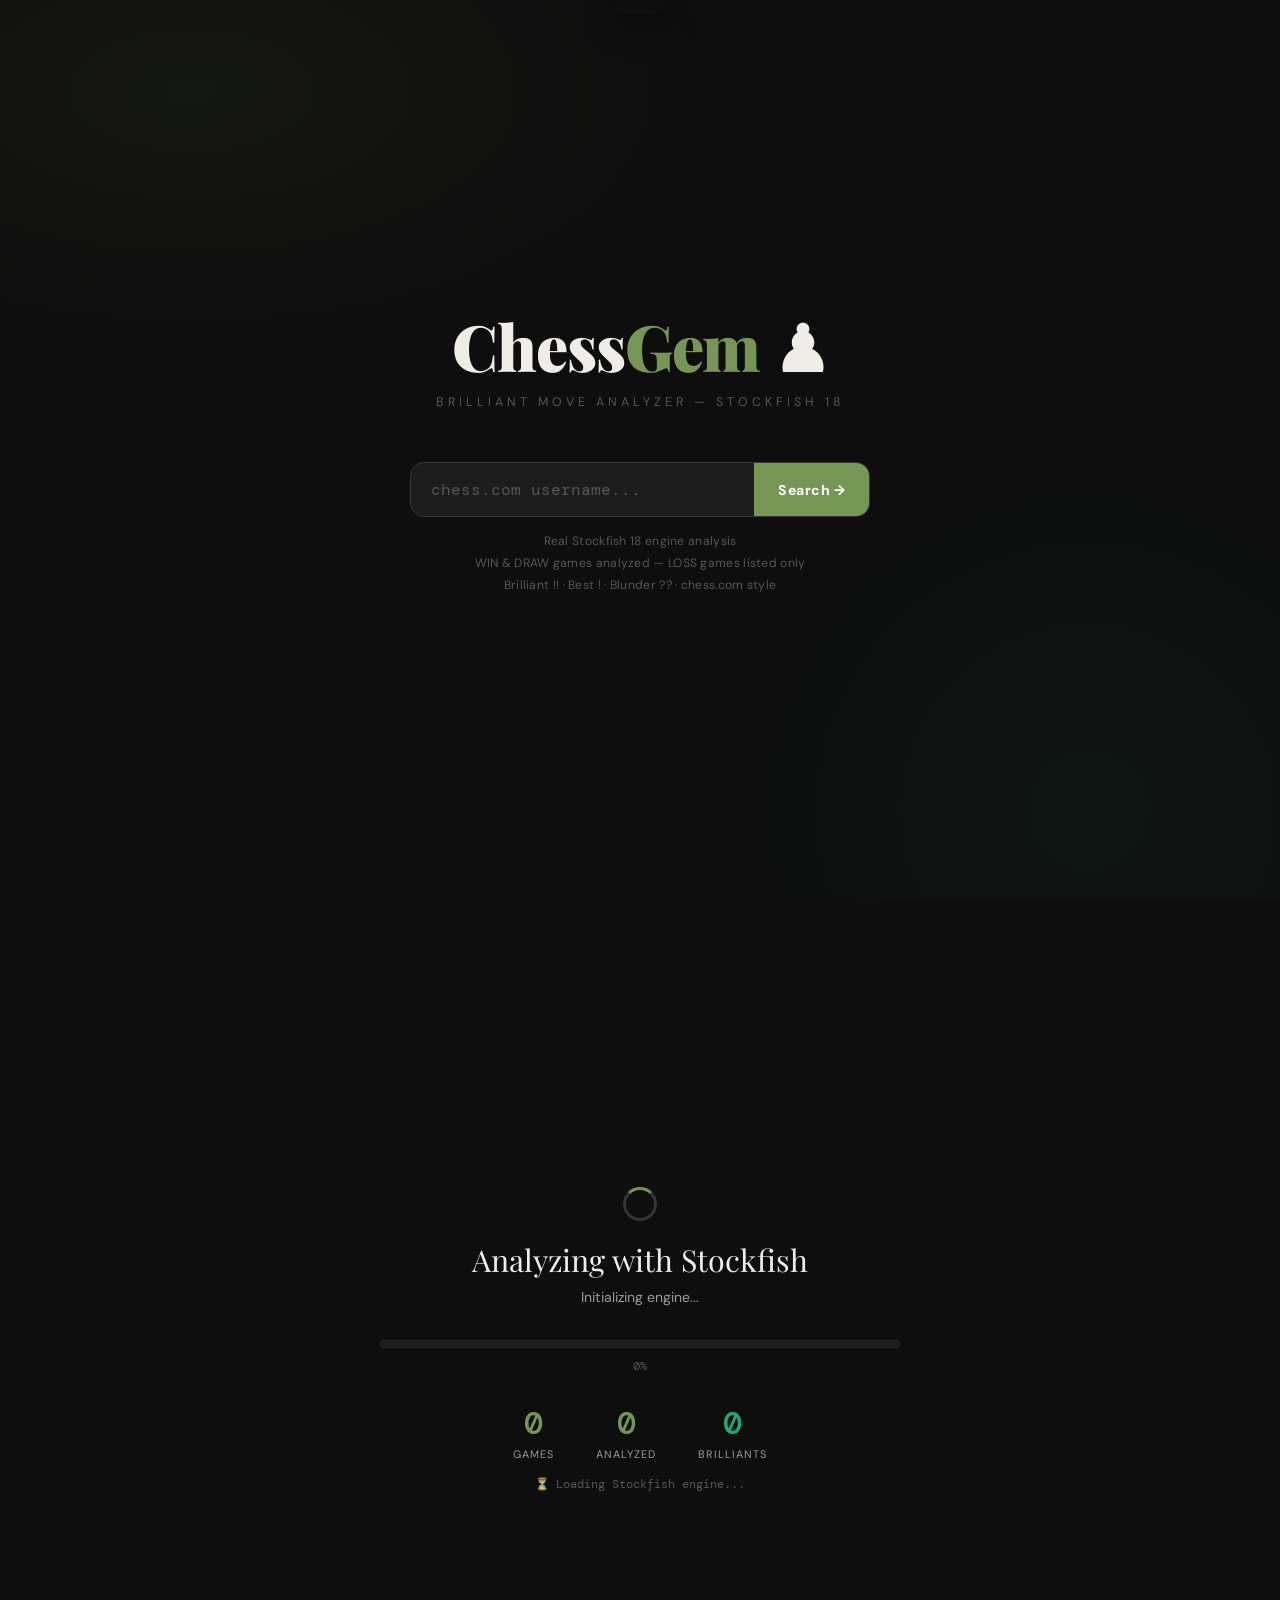
==== chessgem.html @ 9780f77d "Rename index.html to chessgem.html" ====
<!DOCTYPE html>
<html lang="en">
<head>
<meta charset="UTF-8">
<meta name="viewport" content="width=device-width, initial-scale=1.0">
<title>ChessGem — Brilliant Analyzer</title>
<link href="https://fonts.googleapis.com/css2?family=Playfair+Display:wght@700;900&family=DM+Sans:wght@400;500;600&family=DM+Mono:wght@400;500&display=swap" rel="stylesheet">
<style>
:root{
  --bg:#0e0e0e; --bg2:#141414; --bg3:#1c1c1c; --bg4:#242424; --bg5:#2e2e2e;
  --b1:#2a2a2a; --b2:#363636; --b3:#444;
  --txt:#f0ede8; --txt2:#9e9b96; --txt3:#5a5753;
  --acc:#769656; --acc2:#8aad63;
  --lsq:#EEEED2; --dsq:#769656;
  --bri:#1baa7a; --best:#5b8dd9; --exc:#96bc4b;
  --inacc:#f0c347; --mis:#e6912c; --blu:#ca3431;
  --win:#6abf69; --draw:#9e9b96; --loss:#ca3431;
  --glow:rgba(118,150,86,0.15);
}
*{box-sizing:border-box;margin:0;padding:0;}
body{background:var(--bg);color:var(--txt);font-family:'DM Sans',sans-serif;min-height:100vh;overflow-x:hidden;}
body::before{content:'';position:fixed;inset:0;
  background:radial-gradient(ellipse 70% 50% at 15% 10%,rgba(118,150,86,.07) 0%,transparent 60%),
             radial-gradient(ellipse 50% 70% at 85% 90%,rgba(27,170,122,.05) 0%,transparent 60%);
  pointer-events:none;z-index:0;}
.scr{display:none;position:relative;z-index:1;}
.scr.on{display:block;}

/* ── SEARCH ── */
#ss{min-height:100vh;display:flex;flex-direction:column;align-items:center;justify-content:center;padding:40px 20px;}
.logo{font-family:'Playfair Display',serif;font-size:clamp(2.4rem,5vw,4rem);font-weight:900;letter-spacing:-1px;margin-bottom:6px;text-align:center;}
.logo em{color:var(--acc);font-style:normal;}
.logo-sub{color:var(--txt3);font-size:.78rem;letter-spacing:4px;text-transform:uppercase;margin-bottom:52px;text-align:center;}
.sbox{display:flex;background:var(--bg3);border:1.5px solid var(--b2);border-radius:14px;overflow:hidden;transition:border-color .2s,box-shadow .2s;width:100%;max-width:460px;}
.sbox:focus-within{border-color:var(--acc);box-shadow:0 0 0 3px var(--glow);}
#inp{flex:1;background:transparent;border:none;outline:none;color:var(--txt);font-family:'DM Mono',monospace;font-size:1rem;padding:16px 20px;}
#inp::placeholder{color:var(--txt3);}
#sbtn{background:var(--acc);border:none;cursor:pointer;color:#fff;font-family:'DM Sans',sans-serif;font-weight:700;font-size:.88rem;padding:0 24px;transition:background .2s;letter-spacing:.5px;white-space:nowrap;}
#sbtn:hover{background:var(--acc2);}
#sbtn:disabled{background:var(--bg5);color:var(--txt3);cursor:not-allowed;}
.snote{margin-top:14px;color:var(--txt3);font-size:.76rem;letter-spacing:.3px;text-align:center;line-height:1.8;}
.serr{margin-top:12px;color:var(--blu);font-size:.84rem;display:none;text-align:center;}

/* ── TOP BAR ── */
.tbar{display:flex;align-items:center;gap:12px;margin-bottom:26px;flex-wrap:wrap;}
.bkbtn{background:var(--bg3);border:1px solid var(--b1);border-radius:8px;color:var(--txt2);cursor:pointer;font-family:'DM Sans',sans-serif;font-size:.8rem;padding:7px 14px;transition:all .15s;}
.bkbtn:hover{border-color:var(--acc);color:var(--acc);}
.ptitle{font-family:'Playfair Display',serif;font-size:1.45rem;font-weight:700;}
.ptitle em{color:var(--acc);font-style:normal;}
.chip{background:var(--bg4);border:1px solid var(--b1);border-radius:20px;color:var(--txt2);font-size:.72rem;padding:4px 12px;margin-left:auto;white-space:nowrap;}

/* ── CALENDAR ── */
#sc{min-height:100vh;padding:28px 20px 60px;}
.cal-hint{color:var(--txt2);font-size:.84rem;margin-bottom:22px;max-width:620px;line-height:1.75;}
.cal-hint strong{color:var(--acc);}
.yr-lbl{font-family:'Playfair Display',serif;font-size:.95rem;color:var(--txt3);margin:18px 0 9px;}
.mgrid{display:grid;grid-template-columns:repeat(auto-fill,minmax(128px,1fr));gap:9px;max-width:800px;margin-bottom:4px;}
.mc{background:var(--bg3);border:1.5px solid var(--b1);border-radius:12px;padding:13px 11px;transition:all .2s;position:relative;overflow:hidden;}
.mc.has{cursor:pointer;}
.mc.has::before{content:'';position:absolute;top:0;left:0;right:0;height:3px;background:var(--acc);}
.mc.has:hover{border-color:var(--acc);background:var(--bg4);transform:translateY(-1px);}
.mc.empty{opacity:.28;pointer-events:none;}
.mc.sel{border-color:var(--acc)!important;background:rgba(118,150,86,.1)!important;box-shadow:0 0 0 3px var(--glow);}
.mc-name{font-weight:600;font-size:.88rem;}
.mc-cnt{font-size:.7rem;color:var(--txt2);margin-top:3px;font-family:'DM Mono',monospace;}
.mc-wd{font-size:.68rem;color:var(--acc);margin-top:2px;}
.azone{margin-top:26px;max-width:800px;}
#abtn{background:var(--acc);border:none;border-radius:10px;color:#fff;cursor:pointer;font-family:'DM Sans',sans-serif;font-size:.92rem;font-weight:700;padding:13px 30px;transition:all .2s;}
#abtn:hover{background:var(--acc2);transform:translateY(-1px);}
#abtn:disabled{background:var(--bg5);color:var(--txt3);cursor:not-allowed;transform:none;}
.anote{margin-top:9px;font-size:.76rem;color:var(--txt3);line-height:1.65;}

/* ── PROGRESS ── */
#sp{min-height:100vh;display:flex;flex-direction:column;align-items:center;justify-content:center;padding:40px 20px;text-align:center;}
.ptit{font-family:'Playfair Display',serif;font-size:1.9rem;margin-bottom:8px;}
.psub2{color:var(--txt2);margin-bottom:34px;font-size:.88rem;}
.pbw{width:100%;max-width:520px;background:var(--bg3);border-radius:100px;height:8px;margin-bottom:10px;overflow:hidden;border:1px solid var(--b1);}
.pbf{height:100%;border-radius:100px;background:linear-gradient(90deg,var(--acc),var(--bri));transition:width .5s ease;width:0%;}
.ppct{font-family:'DM Mono',monospace;font-size:.78rem;color:var(--txt3);margin-bottom:28px;}
.psts{display:flex;gap:42px;}
.pst{text-align:center;}
.pstn{font-family:'DM Mono',monospace;font-size:2rem;font-weight:500;color:var(--acc);}
.pstl{font-size:.68rem;color:var(--txt2);margin-top:3px;letter-spacing:1px;text-transform:uppercase;}
#plog{margin-top:22px;max-width:520px;width:100%;max-height:160px;overflow-y:auto;font-family:'DM Mono',monospace;font-size:.7rem;color:var(--txt3);line-height:2.1;scrollbar-width:thin;scrollbar-color:var(--b2) transparent;text-align:left;}
.ple{padding:1px 0;}
.ple.bri{color:var(--bri);}
.ple.blun{color:var(--blu);}
.sf-status{margin-top:16px;font-size:.72rem;color:var(--txt3);font-family:'DM Mono',monospace;}
.sf-status.ready{color:var(--bri);}
.sf-status.error{color:var(--blu);}

/* ── RESULTS ── */
#sr{min-height:100vh;padding:28px 20px 60px;}
.scards{display:grid;grid-template-columns:repeat(auto-fill,minmax(148px,1fr));gap:10px;max-width:980px;margin-bottom:26px;}
.scard{background:var(--bg3);border:1px solid var(--b1);border-radius:12px;padding:15px;transition:border-color .2s;}
.scard:hover{border-color:var(--b2);}
.sci{font-size:1.4rem;margin-bottom:7px;}
.scn{font-family:'DM Mono',monospace;font-size:1.7rem;font-weight:500;}
.scl{font-size:.7rem;color:var(--txt2);margin-top:2px;}
.tw{background:var(--bg3);border:1px solid var(--b1);border-radius:14px;overflow:hidden;max-width:980px;}
.thr,.trr{display:grid;grid-template-columns:42px 1fr 98px 78px 100px 76px 70px;gap:0;align-items:center;}
.thr{padding:10px 14px;background:var(--bg4);border-bottom:1px solid var(--b1);font-size:.66rem;color:var(--txt3);text-transform:uppercase;letter-spacing:1px;font-weight:700;}
.trr{padding:10px 14px;border-bottom:1px solid var(--b1);cursor:pointer;transition:background .15s;}
.trr:last-child{border-bottom:none;}
.trr:hover{background:var(--bg4);}
.trr.hb{border-left:3px solid var(--bri);}
.trr.skip{opacity:.5;}
.tc{font-size:.8rem;padding:0 3px;overflow:hidden;text-overflow:ellipsis;white-space:nowrap;}
.tc-num{font-family:'DM Mono',monospace;font-size:.7rem;color:var(--txt3);}
.tc-opp{font-weight:600;}
.rat{color:var(--txt2);font-weight:400;font-size:.72rem;}
.tc-dt{font-family:'DM Mono',monospace;font-size:.73rem;color:var(--txt2);}
.tc-r.win{color:var(--win);}
.tc-r.loss{color:var(--loss);}
.tc-r.draw{color:var(--draw);}
.tc-b{color:var(--bri);font-weight:700;font-family:'DM Mono',monospace;}
.tc-m{color:var(--txt2);font-family:'DM Mono',monospace;font-size:.73rem;}
.rpbtn{background:var(--bg4);border:1px solid var(--b1);border-radius:5px;color:var(--txt2);cursor:pointer;font-family:'DM Sans',sans-serif;font-size:.7rem;padding:4px 9px;transition:all .15s;white-space:nowrap;}
.trr:hover .rpbtn{border-color:var(--acc);color:var(--acc);}
.skip-tag{font-size:.66rem;color:var(--loss);font-style:italic;opacity:.7;}

/* ── REPLAY ── */
#srep{min-height:100vh;padding:22px 14px 48px;}
.repl{display:flex;gap:14px;align-items:flex-start;flex-wrap:wrap;justify-content:center;max-width:1060px;margin:0 auto;}

/* Eval bar */
.evwrap{display:flex;flex-direction:column;align-items:center;gap:4px;}
.evbar{width:14px;border-radius:7px;overflow:hidden;border:1px solid var(--b1);display:flex;flex-direction:column;height:512px;}
.ev-b{background:#111;transition:flex .5s ease;}
.ev-w{background:#efefef;transition:flex .5s ease;}
.ev-num{font-family:'DM Mono',monospace;font-size:9px;color:var(--txt3);writing-mode:vertical-rl;min-height:16px;text-align:center;}

/* Board */
.bcol{display:flex;flex-direction:column;gap:4px;}
.pstrip{display:flex;align-items:center;gap:10px;background:var(--bg3);border:1px solid var(--b1);border-radius:10px;padding:7px 13px;}
.pnm{font-weight:600;font-size:.86rem;}
.prt{color:var(--txt2);font-size:.73rem;margin-left:3px;}
.pcp{margin-left:auto;font-size:11px;letter-spacing:-1px;min-width:60px;text-align:right;}
.bouter{display:flex;}
.rlbls{display:flex;flex-direction:column;justify-content:space-around;padding:0 5px;height:512px;}
.flbls{display:flex;justify-content:space-around;padding-left:22px;}
.lbl{font-size:10px;color:var(--txt3);font-weight:600;width:14px;text-align:center;}
#brd{display:grid;grid-template-columns:repeat(8,64px);grid-template-rows:repeat(8,64px);border:2px solid #111;box-shadow:0 8px 40px rgba(0,0,0,.7);}
.sq{width:64px;height:64px;display:flex;align-items:center;justify-content:center;position:relative;font-size:46px;user-select:none;}
.sq.l{background:var(--lsq);}
.sq.d{background:var(--dsq);}
.sq.lml{background:#cdd26a!important;}
.sq.lmd{background:#aaba40!important;}
.sq.chk{background:rgba(210,30,30,.7)!important;}

/* PIECES — clear black/white distinction */
.wp{
  color:#ffffff;
  -webkit-text-stroke:1.8px #1a1a1a;
  text-shadow:0 2px 6px rgba(0,0,0,.6);
  line-height:1;z-index:2;pointer-events:none;
  filter:drop-shadow(0 1px 2px rgba(0,0,0,.5));
}
.bp{
  color:#1a1a1a;
  -webkit-text-stroke:1px #444;
  text-shadow:0 1px 3px rgba(0,0,0,.3);
  line-height:1;z-index:2;pointer-events:none;
  filter:drop-shadow(0 1px 2px rgba(0,0,0,.3));
}

/* Annotation badge */
.abadge{position:absolute;bottom:1px;right:1px;width:19px;height:19px;border-radius:50%;font-size:8px;font-weight:900;display:flex;align-items:center;justify-content:center;z-index:10;pointer-events:none;border:1.5px solid rgba(255,255,255,.3);color:#fff;font-family:'DM Mono',monospace;}

/* Replay panel */
.rpanel{width:236px;display:flex;flex-direction:column;gap:10px;}
.rpc{background:var(--bg3);border:1px solid var(--b1);border-radius:12px;overflow:hidden;}
.rpct{padding:8px 13px;font-size:.66rem;font-weight:700;color:var(--txt3);letter-spacing:1.5px;text-transform:uppercase;border-bottom:1px solid var(--b1);background:var(--bg4);}
.crow{display:flex;gap:5px;padding:9px;}
.cb{flex:1;background:var(--bg4);border:1px solid var(--b1);border-radius:7px;color:var(--txt2);cursor:pointer;font-size:.92rem;padding:7px;transition:all .15s;font-family:inherit;}
.cb:hover{border-color:var(--acc);color:var(--acc);background:rgba(118,150,86,.08);}
.cb.pri{background:var(--acc);color:#fff;border-color:var(--acc);}
.cb.pri:hover{background:var(--acc2);}
.sprow{display:flex;align-items:center;gap:8px;padding:0 9px 9px;}
.splbl{font-size:.7rem;color:var(--txt3);}
#spsel{background:var(--bg4);border:1px solid var(--b1);border-radius:6px;color:var(--txt2);font-size:.73rem;padding:4px 7px;font-family:'DM Sans',sans-serif;}
.mvlist{max-height:270px;overflow-y:auto;padding:5px;scrollbar-width:thin;scrollbar-color:var(--b2) transparent;}
.mvrow{display:grid;grid-template-columns:20px 1fr 1fr;gap:2px;margin-bottom:1px;}
.mvn{color:var(--txt3);font-size:.68rem;display:flex;align-items:center;}
.mvc{padding:3px 4px;border-radius:4px;cursor:pointer;font-size:.76rem;font-family:'DM Mono',monospace;display:flex;align-items:center;gap:2px;transition:background .1s;}
.mvc:hover{background:var(--bg4);}
.mvc.cur{background:var(--acc)!important;color:#fff!important;}
.mva{font-size:8px;font-weight:900;}
.legwrap{padding:9px 13px;display:flex;flex-direction:column;gap:5px;}
.legrow{display:flex;align-items:center;gap:7px;font-size:.74rem;}
.legdot{width:9px;height:9px;border-radius:50%;flex-shrink:0;}
.leglbl{color:var(--txt2);flex:1;}
.legcnt{font-family:'DM Mono',monospace;font-weight:700;font-size:.76rem;}

/* Current game info */
.ginfo{padding:8px 13px;font-size:.72rem;color:var(--txt2);border-top:1px solid var(--b1);}

/* Move eval bar in history */
.mvc[data-q="!!"] .mva{color:var(--bri);}
.mvc[data-q="!"] .mva{color:var(--best);}
.mvc[data-q="?!"] .mva{color:var(--inacc);}
.mvc[data-q="?"] .mva{color:var(--mis);}
.mvc[data-q="??"] .mva{color:var(--blu);}

/* Toast */
.toast{position:fixed;top:20px;left:50%;transform:translateX(-50%) translateY(-80px);padding:12px 26px;border-radius:100px;font-weight:700;font-size:.92rem;box-shadow:0 8px 32px rgba(0,0,0,.5);transition:transform .4s cubic-bezier(.34,1.56,.64,1);pointer-events:none;z-index:1000;white-space:nowrap;color:#fff;}
.toast.show{transform:translateX(-50%) translateY(0);}
.toast.bri{background:linear-gradient(135deg,var(--bri),#0d7a58);}
.toast.blun{background:linear-gradient(135deg,var(--blu),#8a1a1a);}

/* Spinner */
.spin{width:34px;height:34px;border:3px solid var(--b2);border-top-color:var(--acc);border-radius:50%;animation:sp .8s linear infinite;margin:0 auto 18px;}
@keyframes sp{to{transform:rotate(360deg);}}
::-webkit-scrollbar{width:4px;}
::-webkit-scrollbar-track{background:transparent;}
::-webkit-scrollbar-thumb{background:var(--b2);border-radius:2px;}

@media(max-width:640px){
  #brd{grid-template-columns:repeat(8,44px);grid-template-rows:repeat(8,44px);}
  .sq{width:44px;height:44px;font-size:32px;}
  .evbar{height:352px;}.rlbls{height:352px;}
  .rpanel{width:100%;}
  .thr,.trr{grid-template-columns:32px 1fr 76px 60px 76px 56px 56px;font-size:.68rem;}
}
</style>
</head>
<body>

<!-- SEARCH -->
<div id="ss" class="scr on">
  <div class="logo">Chess<em>Gem</em> ♟</div>
  <div class="logo-sub">Brilliant Move Analyzer — Stockfish 18</div>
  <div class="sbox">
    <input id="inp" type="text" placeholder="chess.com username..." autocomplete="off" spellcheck="false">
    <button id="sbtn" onclick="doSearch()">Search →</button>
  </div>
  <p class="snote">
    Real Stockfish 18 engine analysis<br>
    WIN &amp; DRAW games analyzed — LOSS games listed only<br>
    Brilliant !! · Best ! · Blunder ?? · chess.com style
  </p>
  <div class="serr" id="serr"></div>
</div>

<!-- CALENDAR -->
<div id="sc" class="scr">
  <div class="tbar">
    <button class="bkbtn" onclick="go('ss')">← Back</button>
    <div class="ptitle" id="caltitle">Select Month</div>
    <div class="chip" id="calchip">Loading...</div>
  </div>
  <p class="cal-hint">Select a month. <strong>WIN &amp; DRAW</strong> games will be analyzed move-by-move using real Stockfish 18 engine at depth 15. LOSS games are listed but not analyzed (brilliant moves are rare in losses).</p>
  <div id="calgrid"></div>
  <div class="azone">
    <button id="abtn" disabled onclick="startAnalysis()">← Select a month</button>
    <p class="anote" id="anote"></p>
  </div>
</div>

<!-- PROGRESS -->
<div id="sp" class="scr">
  <div class="spin"></div>
  <div class="ptit">Analyzing with Stockfish</div>
  <div class="psub2" id="psub">Initializing engine...</div>
  <div class="pbw"><div class="pbf" id="pbf"></div></div>
  <div class="ppct" id="ppct">0%</div>
  <div class="psts">
    <div class="pst"><div class="pstn" id="psg">0</div><div class="pstl">Games</div></div>
    <div class="pst"><div class="pstn" id="psa">0</div><div class="pstl">Analyzed</div></div>
    <div class="pst"><div class="pstn" id="psb" style="color:var(--bri)">0</div><div class="pstl">Brilliants</div></div>
  </div>
  <div class="sf-status" id="sfstatus">⏳ Loading Stockfish engine...</div>
  <div id="plog"></div>
</div>

<!-- RESULTS -->
<div id="sr" class="scr">
  <div class="tbar">
    <button class="bkbtn" onclick="go('sc')">← Calendar</button>
    <div class="ptitle" id="restitle">Results</div>
  </div>
  <div class="scards" id="scards"></div>
  <div class="tw">
    <div class="thr">
      <div class="tc">#</div><div class="tc">Opponent</div><div class="tc">Date</div>
      <div class="tc">Result</div><div class="tc">Brilliant</div>
      <div class="tc">Moves</div><div class="tc">Replay</div>
    </div>
    <div id="gtbl"></div>
  </div>
</div>

<!-- REPLAY -->
<div id="srep" class="scr">
  <div class="tbar" style="max-width:1060px;margin:0 auto 18px;">
    <button class="bkbtn" onclick="go('sr')">← Results</button>
    <div class="ptitle" id="reptitle">Replay</div>
  </div>
  <div class="repl">
    <!-- Eval Bar -->
    <div class="evwrap">
      <div class="ev-num" id="ev-top"></div>
      <div class="evbar">
        <div class="ev-b" id="evb" style="flex:1"></div>
        <div class="ev-w" id="evw" style="flex:1"></div>
      </div>
      <div class="ev-num" id="ev-bot"></div>
    </div>

    <!-- Board Column -->
    <div class="bcol">
      <div class="pstrip">
        <span style="font-size:1.1rem">♟</span>
        <span class="pnm" id="top-nm">Black</span>
        <span class="prt" id="top-rt"></span>
        <span class="pcp" id="top-cp"></span>
      </div>
      <div class="bouter">
        <div class="rlbls" id="rlbls">
          <span class="lbl">8</span><span class="lbl">7</span><span class="lbl">6</span>
          <span class="lbl">5</span><span class="lbl">4</span><span class="lbl">3</span>
          <span class="lbl">2</span><span class="lbl">1</span>
        </div>
        <div>
          <div id="brd"></div>
          <div class="flbls" id="flbls">
            <span class="lbl">a</span><span class="lbl">b</span><span class="lbl">c</span>
            <span class="lbl">d</span><span class="lbl">e</span><span class="lbl">f</span>
            <span class="lbl">g</span><span class="lbl">h</span>
          </div>
        </div>
      </div>
      <div class="pstrip">
        <span style="font-size:1.1rem">♙</span>
        <span class="pnm" id="bot-nm">White</span>
        <span class="prt" id="bot-rt"></span>
        <span class="pcp" id="bot-cp"></span>
      </div>
    </div>

    <!-- Replay Panel -->
    <div class="rpanel">
      <div class="rpc">
        <div class="rpct">Controls</div>
        <div class="crow">
          <button class="cb" onclick="rpGo(0)" title="Start">⏮</button>
          <button class="cb" onclick="rpPrev()" title="Prev">◀</button>
          <button class="cb" onclick="rpNext()" title="Next">▶</button>
          <button class="cb" onclick="rpGo(rpMovs.length)" title="End">⏭</button>
        </div>
        <div class="crow">
          <button class="cb" id="autobtn" onclick="toggleAuto()">▶ Auto</button>
          <button class="cb" onclick="flipBrd()">⇅ Flip</button>
        </div>
        <div class="sprow">
          <span class="splbl">Speed:</span>
          <select id="spsel">
            <option value="1600">Slow</option>
            <option value="950" selected>Normal</option>
            <option value="420">Fast</option>
            <option value="160">Rapid</option>
          </select>
        </div>
      </div>
      <div class="rpc">
        <div class="rpct">Move Quality</div>
        <div class="legwrap" id="leg"></div>
        <div class="ginfo" id="ginfo"></div>
      </div>
      <div class="rpc" style="flex:1">
        <div class="rpct">Move History</div>
        <div class="mvlist" id="mvlist"></div>
      </div>
    </div>
  </div>
</div>

<div class="toast" id="toast1"></div>
<div class="toast" id="toast2" style="top:70px"></div>

<script>
// ══════════════════════════════════════════════
//  CHESS ENGINE — Robust PGN parser + board
// ══════════════════════════════════════════════
const FILES='abcdefgh', RANKS='87654321';
const WG={K:'♔',Q:'♕',R:'♖',B:'♗',N:'♘',P:'♙'};
const BG={K:'♚',Q:'♛',R:'♜',B:'♝',N:'♞',P:'♟'};
const PVAL={P:100,N:320,B:330,R:500,Q:900,K:20000};

function initB(){
  const b=Array(8).fill(null).map(()=>Array(8).fill(null));
  const BK=['R','N','B','Q','K','B','N','R'];
  for(let c=0;c<8;c++){b[0][c]='b'+BK[c];b[1][c]='bP';b[6][c]='wP';b[7][c]='w'+BK[c];}
  return b;
}
function cloneB(b){return b.map(r=>[...r]);}

function pathOk(b,fr,fc,tr,tc){
  const dr=Math.sign(tr-fr),dc=Math.sign(tc-fc);
  let r=fr+dr,c=fc+dc;
  while(r!==tr||c!==tc){if(b[r][c])return false;r+=dr;c+=dc;}
  return true;
}

function canMove(b,fr,fc,tr,tc,col,tp){
  if(tr<0||tr>7||tc<0||tc>7)return false;
  const tgt=b[tr][tc];
  if(tgt&&tgt[0]===col)return false;
  const dr=tr-fr,dc=tc-fc;
  if(tp==='P'){
    const dir=col==='w'?-1:1;
    if(Math.abs(dc)===1&&dr===dir)return true;
    if(dc===0&&dr===dir&&!tgt)return true;
    if(dc===0&&dr===2*dir&&!tgt&&!b[fr+dir]?.[fc]&&fr===(col==='w'?6:1))return true;
    return false;
  }
  if(tp==='N')return(Math.abs(dr)===2&&Math.abs(dc)===1)||(Math.abs(dr)===1&&Math.abs(dc)===2);
  if(tp==='B')return Math.abs(dr)===Math.abs(dc)&&dr!==0&&pathOk(b,fr,fc,tr,tc);
  if(tp==='R')return(dr===0||dc===0)&&(dr||dc)&&pathOk(b,fr,fc,tr,tc);
  if(tp==='Q')return((Math.abs(dr)===Math.abs(dc)&&dr!==0)||(dr===0||dc===0)&&(dr||dc))&&pathOk(b,fr,fc,tr,tc);
  if(tp==='K')return Math.abs(dr)<=1&&Math.abs(dc)<=1;
  return false;
}

function applyMov(b,san,col){
  if(!san)return null;
  const s=san.replace(/[+#!?]/g,'').trim();
  if(s==='O-O'||s==='0-0'){const r=col==='w'?7:0;b[r][6]=col+'K';b[r][5]=col+'R';b[r][4]=null;b[r][7]=null;return{fr:r,fc:4,tr:r,tc:6,cap:null,tp:'K'};}
  if(s==='O-O-O'||s==='0-0-0'){const r=col==='w'?7:0;b[r][2]=col+'K';b[r][3]=col+'R';b[r][4]=null;b[r][0]=null;return{fr:r,fc:4,tr:r,tc:2,cap:null,tp:'K'};}
  let promo=null;
  const pm=s.match(/=([QRBN])$/);if(pm)promo=pm[1];
  const clean=s.replace(/=[QRBN]/,'').replace('x','');
  let tp='P',rest=clean;
  if('KQRBN'.includes(clean[0])){tp=clean[0];rest=clean.slice(1);}
  const df=rest.slice(-2,-1),dr2=rest.slice(-1);
  const tc=FILES.indexOf(df),tr=RANKS.indexOf(dr2);
  if(tc<0||tr<0)return null;
  const dis=rest.slice(0,-2);
  let fr=-1,fc=-1;
  outer:for(let r=0;r<8;r++)for(let c=0;c<8;c++){
    if(b[r][c]!==col+tp)continue;
    if(!canMove(b,r,c,tr,tc,col,tp))continue;
    if(dis){
      const iF=FILES.includes(dis),iR='12345678'.includes(dis);
      if(iF&&FILES[c]!==dis)continue;
      if(iR&&RANKS[r]!==dis)continue;
      if(!iF&&!iR&&dis.length===2){if(r!==RANKS.indexOf(dis[1])||c!==FILES.indexOf(dis[0]))continue;}
    }
    fr=r;fc=c;break outer;
  }
  if(fr<0)return null;
  const cap=b[tr][tc];
  let epCap=null;
  if(tp==='P'&&Math.abs(tc-fc)===1&&!cap){epCap=b[fr][tc];b[fr][tc]=null;}
  b[tr][tc]=col+(promo||tp);b[fr][fc]=null;
  return{fr,fc,tr,tc,cap:cap||epCap,tp,promo};
}

function parsePGN(pgn){
  const body=pgn.replace(/\[.*?\]\n?/gm,'').replace(/\{[^}]*\}/g,'').replace(/\$\d+/g,'').replace(/\d+\.\.\./g,'').trim();
  const toks=body.split(/\s+/);
  const moves=[];
  const ANNS=['!!','!?','!','??','?!','?'];
  for(let i=0;i<toks.length;i++){
    const t=toks[i];
    if(!t||/^(1-0|0-1|1\/2-1\/2|\*)$/.test(t))continue;
    if(/^\d+\.+$/.test(t))continue;
    if(/^[a-hA-HO]/.test(t)&&!/^\d/.test(t)){
      let san=t,ann=null;
      for(const sy of ANNS){if(san.endsWith(sy)){ann=sy;san=san.slice(0,-sy.length);break;}}
      if(!ann&&i+1<toks.length&&ANNS.includes(toks[i+1])){ann=toks[i+1];i++;}
      if(san)moves.push({san,ann:ann||''});
    }
  }
  return moves;
}

// Build list of UCI moves from PGN for Stockfish
function pgnToUciMoves(pgn){
  const moves=parsePGN(pgn);
  const board=initB();
  const uci=[];
  for(let i=0;i<moves.length;i++){
    const col=i%2===0?'w':'b';
    const res=applyMov(board,moves[i].san,col);
    if(!res)break;
    const FILES2='abcdefgh';
    const fr=FILES2[res.fc]+(8-res.fr);
    const to=FILES2[res.tc]+(8-res.tr);
    const promo=res.promo?res.promo.toLowerCase():'';
    uci.push(fr+to+promo);
  }
  return uci;
}

// ══════════════════════════════════════════════
//  STOCKFISH WEB WORKER
// ══════════════════════════════════════════════
let SF=null, sfReady=false, sfQueue=[];
let sfResolve=null, sfDepth=15;

function initStockfish(){
  return new Promise((resolve,reject)=>{
    try{
      // stockfish.js must be in same folder as this HTML
      SF=new Worker('stockfish.js');
      SF.onmessage=e=>{
        const line=e.data;
        if(line==='uciok'){SF.postMessage('isready');}
        else if(line==='readyok'){
          sfReady=true;
          setSFStatus('✅ Stockfish 18 ready!','ready');
          resolve();
        }
        else if(sfResolve&&line.startsWith('bestmove')){
          // Done
          sfResolve(null);sfResolve=null;
        }
        else if(sfResolve&&line.startsWith('info')&&line.includes('score')){
          // Parse score
          const m=line.match(/score (cp|mate) (-?\d+)/);
          if(m){
            const type=m[1],val=parseInt(m[2]);
            const cp=type==='mate'?(val>0?30000:-30000):val;
            sfResolve(cp);sfResolve=null;
          }
        }
      };
      SF.onerror=err=>{
        setSFStatus('❌ stockfish.js not found — place it in same folder!','error');
        reject(err);
      };
      SF.postMessage('uci');
      setTimeout(()=>{if(!sfReady){setSFStatus('⚠️ Engine slow — continuing...','error');resolve();}},8000);
    }catch(e){
      setSFStatus('❌ Worker failed: '+e.message,'error');
      reject(e);
    }
  });
}

function setSFStatus(msg,cls){
  const el=document.getElementById('sfstatus');
  if(el){el.textContent=msg;el.className='sf-status '+(cls||'');}
}

// Evaluate position after given moves from startpos
// Returns centipawn score (white perspective)
function evalPosition(uciMoves, depth){
  return new Promise(resolve=>{
    if(!SF||!sfReady){resolve(0);return;}
    let lastCp=0;
    let resolved=false;
    const handler=e=>{
      const line=e.data;
      if(line.startsWith('info')&&line.includes('score')&&line.includes(' depth ')){
        const dm=line.match(/depth (\d+)/);
        const d=dm?parseInt(dm[1]):0;
        const m=line.match(/score (cp|mate) (-?\d+)/);
        if(m){
          const type=m[1],val=parseInt(m[2]);
          lastCp=type==='mate'?(val>0?30000:-30000):val;
        }
        if(d>=depth&&!resolved){
          resolved=true;
          SF.removeEventListener('message',handler);
          SF.postMessage('stop');
          resolve(lastCp);
        }
      }
      if(line.startsWith('bestmove')&&!resolved){
        resolved=true;
        SF.removeEventListener('message',handler);
        resolve(lastCp);
      }
    };
    SF.addEventListener('message',handler);
    const pos=uciMoves.length?'position startpos moves '+uciMoves.join(' '):'position startpos';
    SF.postMessage('ucinewgame');
    SF.postMessage(pos);
    SF.postMessage(`go depth ${depth}`);
    // Timeout safety
    setTimeout(()=>{if(!resolved){resolved=true;SF.removeEventListener('message',handler);SF.postMessage('stop');resolve(lastCp);}},5000);
  });
}

// Classify move based on eval change (chess.com style)
function classifyMove(evBefore, evAfter, col, movPiece, capPiece){
  // delta = how much the position improved for the player who moved
  const d = col==='w'?(evAfter-evBefore):(evBefore-evAfter);
  // Is it a sacrifice? (gave up more material than captured)
  const mv=movPiece?(PVAL[movPiece]||0):0;
  const cp2=capPiece?(PVAL[capPiece[1]]||0):0;
  const isSac=capPiece&&mv>cp2;

  // Brilliant: sacrifice that improves position
  if(isSac&&d>30)  return'!!';
  if(isSac&&d>-30) return'!!'; // sacrificing for near-equal is brilliant too
  // Best move
  if(d>150)        return'!';
  // Excellent / Good (normal good moves)
  if(d>30)         return'';   // good
  if(d>-30)        return'';   // ok
  // Inaccuracy
  if(d>-100)       return'?!';
  // Mistake
  if(d>-200)       return'?';
  // Blunder
  return'??';
}

// ══════════════════════════════════════════════
//  FULL GAME ANALYSIS with Stockfish
// ══════════════════════════════════════════════
async function analyzeGameSF(pgn, userCol, onProgress){
  const moves=parsePGN(pgn);
  const uciAll=pgnToUciMoves(pgn);
  const results=[];

  // We need eval before and after each move
  // Batch: eval positions 0..N where N=moves.length
  // Too slow to eval every position at depth 15 for long games
  // Strategy: eval every position at depth 12 (fast, accurate enough)
  const DEPTH=12;
  
  let board=initB();
  let prevEval=null;

  for(let i=0;i<moves.length;i++){
    const mv=moves[i];
    const col=i%2===0?'w':'b';
    const uciSoFar=uciAll.slice(0,i);
    const uciAfter=uciAll.slice(0,i+1);

    // Eval before move (use cached from previous iteration)
    let evBefore;
    if(i===0){
      evBefore=await evalPosition([],DEPTH);
    } else {
      evBefore=prevEval!==null?prevEval:await evalPosition(uciSoFar,DEPTH);
    }

    // Apply move to board
    const bCopy=cloneB(board);
    const res=applyMov(board,mv.san,col);
    
    // Eval after move
    const evAfter=await evalPosition(uciAfter,DEPTH);
    prevEval=evAfter;

    // Use PGN annotation if present, else compute
    let ann=mv.ann;
    if(!ann){
      ann=classifyMove(evBefore,evAfter,col,res?res.tp:null,res?res.cap:null);
    }

    results.push({
      san:mv.san, ann, evBefore, evAfter,
      fr:res?res.fr:-1, fc:res?res.fc:-1,
      tr:res?res.tr:-1, tc:res?res.tc:-1,
      cap:res?res.cap:null, tp:res?res.tp:null,
      promo:res?res.promo:null, col
    });

    if(onProgress) onProgress(i+1, moves.length, ann);
  }
  return results;
}

// ══════════════════════════════════════════════
//  APP STATE
// ══════════════════════════════════════════════
let CUSER='', MONTHS=[], SELM=null, GAMES=[];
let rpBoard=[], rpMovs=[], rpIdx=0, rpFlip=false, rpAuto=null;
let rpLast={fr:-1,fc:-1,tr:-1,tc:-1};

function go(id){
  document.querySelectorAll('.scr').forEach(s=>s.classList.remove('on'));
  document.getElementById(id).classList.add('on');
  window.scrollTo(0,0);
}

// ══════════════════════════════════════════════
//  SEARCH
// ══════════════════════════════════════════════
async function doSearch(){
  const user=document.getElementById('inp').value.trim();
  if(!user)return;
  CUSER=user;
  const err=document.getElementById('serr');
  err.style.display='none';
  const btn=document.getElementById('sbtn');
  btn.textContent='Loading...';btn.disabled=true;
  try{
    const r=await fetch(`https://api.chess.com/pub/player/${user}/games/archives`);
    if(!r.ok)throw new Error(`"${user}" not found on chess.com`);
    const d=await r.json();
    MONTHS=d.archives.map(url=>{
      const p=url.split('/');
      return{url,year:+p[p.length-2],month:+p[p.length-1],count:0,wdCount:0,games:[]};
    }).reverse();
    // Fetch counts
    for(let i=0;i<MONTHS.length;i+=8){
      await Promise.all(MONTHS.slice(i,i+8).map(async m=>{
        try{
          const gr=await fetch(`https://api.chess.com/pub/player/${user}/games/${m.year}/${String(m.month).padStart(2,'0')}`);
          const gd=await gr.json();
          m.games=gd.games||[];m.count=m.games.length;
          m.wdCount=m.games.filter(g=>isWD(g,user)).length;
        }catch(e){m.count=0;}
      }));
    }
    buildCal();
    document.getElementById('caltitle').innerHTML=`Select Month — <em>${esc(user)}</em>`;
    const tot=MONTHS.reduce((s,m)=>s+m.count,0);
    document.getElementById('calchip').textContent=`${tot} total games`;
    go('sc');
  }catch(e){err.textContent=e.message;err.style.display='block';}
  finally{btn.textContent='Search →';btn.disabled=false;}
}
document.getElementById('inp').addEventListener('keydown',e=>{if(e.key==='Enter')doSearch();});

function isWD(g,user){
  const isW=g.white?.username?.toLowerCase()===user.toLowerCase();
  const r=isW?g.white?.result:g.black?.result;
  return['win','agreed','stalemate','repetition','insufficient','timevsinsufficient','50move','draw'].includes(r);
}

// ══════════════════════════════════════════════
//  CALENDAR
// ══════════════════════════════════════════════
const MN=['','Jan','Feb','Mar','Apr','May','Jun','Jul','Aug','Sep','Oct','Nov','Dec'];
function buildCal(){
  const grid=document.getElementById('calgrid');grid.innerHTML='';
  const byY={};
  MONTHS.forEach(m=>{if(!byY[m.year])byY[m.year]=[];byY[m.year].push(m);});
  Object.keys(byY).sort((a,b)=>b-a).forEach(yr=>{
    const yl=document.createElement('div');yl.className='yr-lbl';yl.textContent=yr;grid.appendChild(yl);
    const mg=document.createElement('div');mg.className='mgrid';
    byY[yr].forEach(m=>{
      const c=document.createElement('div');
      c.className='mc'+(m.count>0?' has':' empty');
      c.innerHTML=`<div class="mc-name">${MN[m.month]} ${yr}</div>
        <div class="mc-cnt">${m.count>0?m.count+' games':'No games'}</div>
        ${m.count>0?`<div class="mc-wd">${m.wdCount} win/draw to analyze</div>`:''}`;
      if(m.count>0)c.onclick=()=>selMonth(m,c);
      mg.appendChild(c);
    });
    grid.appendChild(mg);
  });
}
function selMonth(m,card){
  document.querySelectorAll('.mc').forEach(c=>c.classList.remove('sel'));
  card.classList.add('sel');SELM=m;
  const btn=document.getElementById('abtn');
  btn.disabled=false;
  btn.textContent=`Analyze ${MN[m.month]} ${m.year} →`;
  const est=Math.ceil(m.wdCount*0.5)+5;
  document.getElementById('anote').textContent=
    `${m.wdCount} WIN/DRAW games → real Stockfish depth-12 analysis. ${m.count-m.wdCount} LOSS games → listed only. Estimated time: ~${est} seconds.`;
}

// ══════════════════════════════════════════════
//  ANALYSIS
// ══════════════════════════════════════════════
async function startAnalysis(){
  if(!SELM)return;
  go('sp');
  const games=SELM.games||[];
  setP(0,'Initializing Stockfish engine...');
  document.getElementById('psg').textContent=games.length;

  // Init Stockfish
  try{
    await initStockfish();
  }catch(e){
    setSFStatus('❌ stockfish.js must be in same folder as chessgem.html!','error');
    addLog('ERROR: '+e.message);
    addLog('Place stockfish.js (downloaded separately) in same folder.');
    // Wait a moment then continue with fallback
    await sleep(2000);
  }

  GAMES=[];
  let briTotal=0,analCount=0;

  for(let i=0;i<games.length;i++){
    const g=games[i];
    const wd=isWD(g,CUSER);
    setP(Math.round((i/games.length)*100),`${wd?'Analyzing':'Skipping'} game ${i+1}/${games.length}...`);

    const parsed=await parseG(g,wd);
    GAMES.push(parsed);

    if(wd){
      analCount++;
      briTotal+=parsed.brilliants.length;
      document.getElementById('psa').textContent=analCount;
      document.getElementById('psb').textContent=briTotal;
      if(parsed.brilliants.length>0)addLog(`✨ Brilliant!! vs ${parsed.opp} — move ${parsed.brilliants[0].num}`,true);
      else if(parsed.blunders.length>0)addLog(`💀 Blunder vs ${parsed.opp}`,false,true);
      else addLog(`✓ vs ${parsed.opp} (${parsed.result.toUpperCase()}, ${parsed.movs.length} moves)`);
    }

    await sleep(10);
  }
  setP(100,'Analysis complete!');
  await sleep(500);
  buildResults();
  go('sr');
}

async function parseG(g,analyze){
  const wu=g.white?.username||'White';
  const bl=g.black?.username||'Black';
  const wRt=g.white?.rating||'';
  const bRt=g.black?.rating||'';
  const isW=wu.toLowerCase()===CUSER.toLowerCase();
  const ucol=isW?'w':'b';
  const opp=isW?bl:wu;
  const oppRt=isW?bRt:wRt;
  const myR=isW?g.white?.result:g.black?.result;
  let result='draw';
  if(myR==='win')result='win';
  else if(['checkmated','resigned','timeout','abandoned'].includes(myR))result='loss';
  const et=g.end_time?new Date(g.end_time*1000):null;
  const pgn=g.pgn||'';

  let movs=[],brilliants=[],blunders=[];
  if(analyze&&pgn){
    try{
      movs=await analyzeGameSF(pgn,ucol,(done,total,ann)=>{
        setP(Math.round(((GAMES.length/SELM.games.length)*100)),`Analyzing move ${done}/${total}...`);
      });
      movs.forEach((m,i)=>{
        const num=Math.floor(i/2)+1;
        if(m.ann==='!!')brilliants.push({i,num,san:m.san,col:m.col});
        if(m.ann==='??')blunders.push({i,num,san:m.san,col:m.col});
      });
    }catch(e){movs=parsePGN(pgn).map(m=>({...m,evBefore:0,evAfter:0,fr:-1,fc:-1,tr:-1,tc:-1,cap:null,tp:null}));}
  } else {
    movs=parsePGN(pgn).map(m=>({...m,evBefore:0,evAfter:0,fr:-1,fc:-1,tr:-1,tc:-1,cap:null,tp:null,col:null}));
  }
  return{white:wu,black:bl,wRt,bRt,ucol,opp,oppRt,result,et,pgn,movs,brilliants,blunders,analyzed:analyze};
}

// ══════════════════════════════════════════════
//  RESULTS
// ══════════════════════════════════════════════
const MFULL=['','January','February','March','April','May','June','July','August','September','October','November','December'];
function buildResults(){
  document.getElementById('restitle').innerHTML=`${MFULL[SELM.month]} ${SELM.year} — <em>${esc(CUSER)}</em>`;
  const totBri=GAMES.reduce((s,g)=>s+g.brilliants.length,0);
  const wins=GAMES.filter(g=>g.result==='win').length;
  const draws=GAMES.filter(g=>g.result==='draw').length;
  const totBlun=GAMES.reduce((s,g)=>s+g.blunders.length,0);
  const best=GAMES.reduce((b,g)=>g.brilliants.length>b.brilliants.length?g:b,{brilliants:[]});

  document.getElementById('scards').innerHTML=[
    {i:'♟',n:GAMES.length,l:'Total Games'},
    {i:'✨',n:totBri,l:'Brilliant !! Moves',c:'var(--bri)'},
    {i:'✅',n:wins,l:'Wins',c:'var(--win)'},
    {i:'🤝',n:draws,l:'Draws'},
    {i:'💀',n:totBlun,l:'Blunders ??',c:'var(--blu)'},
    {i:'🏆',n:best.brilliants.length,l:'Best Game (brilliants)'},
  ].map(c=>`<div class="scard"><div class="sci">${c.i}</div>
    <div class="scn" style="${c.c?'color:'+c.c:''}">${c.n}</div>
    <div class="scl">${c.l}</div></div>`).join('');

  // Sort: brilliants desc, then wins, draws, losses
  const sorted=[...GAMES].sort((a,b)=>{
    if(b.brilliants.length!==a.brilliants.length)return b.brilliants.length-a.brilliants.length;
    const o={win:0,draw:1,loss:2};
    return(o[a.result]||2)-(o[b.result]||2);
  });

  const tbl=document.getElementById('gtbl');tbl.innerHTML='';
  sorted.forEach((g,idx)=>{
    const dt=g.et?g.et.toLocaleDateString('en-IN',{day:'2-digit',month:'short'}):'—';
    const row=document.createElement('div');
    row.className='trr'+(g.brilliants.length>0?' hb':'')+(g.result==='loss'?' skip':'');
    row.innerHTML=`
      <div class="tc tc-num">${idx+1}</div>
      <div class="tc tc-opp">${esc(g.opp)}<span class="rat"> ${g.oppRt}</span></div>
      <div class="tc tc-dt">${dt}</div>
      <div class="tc tc-r ${g.result}">${g.result.toUpperCase()}</div>
      <div class="tc tc-b">${g.brilliants.length>0?'✨ '+g.brilliants.length:g.analyzed?'—':'<span class="skip-tag">not analyzed</span>'}</div>
      <div class="tc tc-m">${g.movs.length}</div>
      <div class="tc"><button class="rpbtn">Replay</button></div>`;
    row.onclick=()=>openReplay(g);
    tbl.appendChild(row);
  });
}

// ══════════════════════════════════════════════
//  REPLAY
// ══════════════════════════════════════════════
const ANN={
  '!!': {col:'var(--bri)',lbl:'Brilliant !!'},
  '!':  {col:'var(--best)',lbl:'Best Move !'},
  '?!': {col:'var(--inacc)',lbl:'Inaccuracy ?!'},
  '?':  {col:'var(--mis)',lbl:'Mistake ?'},
  '??': {col:'var(--blu)',lbl:'Blunder ??'},
  '!?': {col:'var(--exc)',lbl:'Interesting !?'},
};

function openReplay(g){
  rpBoard=initB(); rpMovs=g.movs; rpIdx=0; rpFlip=g.ucol==='b';
  rpLast={fr:-1,fc:-1,tr:-1,tc:-1};
  if(rpAuto){clearInterval(rpAuto);rpAuto=null;document.getElementById('autobtn').textContent='▶ Auto';}

  document.getElementById('reptitle').innerHTML=`${esc(g.white)} <span style="color:var(--txt2)">vs</span> ${esc(g.black)}`;
  if(!rpFlip){setPN('top',g.black,g.bRt);setPN('bot',g.white,g.wRt);}
  else{setPN('top',g.white,g.wRt);setPN('bot',g.black,g.bRt);}

  document.getElementById('ginfo').textContent=`${g.result.toUpperCase()} · ${g.movs.length} moves`;
  updRF();buildLeg(g.movs);renderBrd();renderMVL();setEval(0);
  go('srep');
}
function setPN(p,nm,rt){document.getElementById(p+'-nm').textContent=nm;document.getElementById(p+'-rt').textContent=rt;}

function rpNext(){
  if(rpIdx>=rpMovs.length)return;
  const mv=rpMovs[rpIdx];
  const col=rpIdx%2===0?'w':'b';
  if(mv.fr>=0){applyMov(rpBoard,mv.san,col);rpLast={fr:mv.fr,fc:mv.fc,tr:mv.tr,tc:mv.tc};}
  else{const r=applyMov(rpBoard,mv.san,col);if(r)rpLast={fr:r.fr,fc:r.fc,tr:r.tr,tc:r.tc};}
  rpIdx++;
  renderBrd();renderMVL();
  const ev=typeof mv.evAfter==='number'?mv.evAfter:0;
  setEval(ev);
  if(mv.ann==='!!')showToast('✨ Brilliant Move !!','bri');
  else if(mv.ann==='??')showToast('💀 Blunder ??','blun');
  scrollMVL();
}

function rpPrev(){
  if(rpIdx<=0)return;
  rpIdx--;rpBoard=initB();rpLast={fr:-1,fc:-1,tr:-1,tc:-1};
  for(let i=0;i<rpIdx;i++){
    const mv=rpMovs[i],col=i%2===0?'w':'b';
    const r=applyMov(rpBoard,mv.san,col);
    if(r&&i===rpIdx-1)rpLast={fr:r.fr,fc:r.fc,tr:r.tr,tc:r.tc};
  }
  renderBrd();renderMVL();
  const ev=rpIdx>0&&typeof rpMovs[rpIdx-1]?.evAfter==='number'?rpMovs[rpIdx-1].evAfter:0;
  setEval(ev);scrollMVL();
}

function rpGo(idx){
  rpIdx=0;rpBoard=initB();rpLast={fr:-1,fc:-1,tr:-1,tc:-1};
  const t=Math.min(idx,rpMovs.length);
  for(let i=0;i<t;i++){
    const mv=rpMovs[i],col=i%2===0?'w':'b';
    const r=applyMov(rpBoard,mv.san,col);
    if(r&&i===t-1)rpLast={fr:r.fr,fc:r.fc,tr:r.tr,tc:r.tc};
    rpIdx++;
  }
  renderBrd();renderMVL();
  const ev=rpIdx>0&&typeof rpMovs[rpIdx-1]?.evAfter==='number'?rpMovs[rpIdx-1].evAfter:0;
  setEval(ev);scrollMVL();
}

function toggleAuto(){
  const btn=document.getElementById('autobtn');
  if(rpAuto){clearInterval(rpAuto);rpAuto=null;btn.textContent='▶ Auto';}
  else{
    btn.textContent='⏸ Stop';
    const spd=+document.getElementById('spsel').value||950;
    rpAuto=setInterval(()=>{if(rpIdx>=rpMovs.length){clearInterval(rpAuto);rpAuto=null;btn.textContent='▶ Auto';return;}rpNext();},spd);
  }
}

function flipBrd(){rpFlip=!rpFlip;updRF();renderBrd();}
function updRF(){
  const rl=document.getElementById('rlbls');
  const rnks=rpFlip?'12345678'.split(''):['8','7','6','5','4','3','2','1'];
  rl.querySelectorAll('.lbl').forEach((l,i)=>l.textContent=rnks[i]);
  const fl=document.getElementById('flbls');
  const fils=rpFlip?['h','g','f','e','d','c','b','a']:['a','b','c','d','e','f','g','h'];
  fl.querySelectorAll('.lbl').forEach((l,i)=>l.textContent=fils[i]);
}

function renderBrd(){
  const el=document.getElementById('brd');el.innerHTML='';
  const curAnn=rpIdx>0?rpMovs[rpIdx-1]?.ann:'';
  const ai=ANN[curAnn];
  for(let r=0;r<8;r++)for(let c=0;c<8;c++){
    const dr=rpFlip?7-r:r,dc=rpFlip?7-c:c;
    const isL=(r+c)%2===0;
    const sq=document.createElement('div');
    sq.className='sq '+(isL?'l':'d');
    if(rpLast.fr>=0&&((dr===rpLast.fr&&dc===rpLast.fc)||(dr===rpLast.tr&&dc===rpLast.tc)))
      sq.classList.add(isL?'lml':'lmd');
    const pc=rpBoard[dr][dc];
    if(pc){
      const sp=document.createElement('span');
      const col=pc[0],tp=pc[1];
      // Use correct glyph set + CSS for clear distinction
      sp.className=col==='w'?'wp':'bp';
      sp.textContent=col==='w'?(WG[tp]||'?'):(BG[tp]||'?');
      sq.appendChild(sp);
      // Annotation badge on landing square of last move
      if(ai&&rpLast.tr>=0&&dr===rpLast.tr&&dc===rpLast.tc){
        const b=document.createElement('div');
        b.className='abadge';b.style.background=ai.col;b.textContent=curAnn;
        sq.appendChild(b);
      }
    }
    el.appendChild(sq);
  }
  updCap();
}

function renderMVL(){
  const ml=document.getElementById('mvlist');ml.innerHTML='';
  for(let i=0;i<rpMovs.length;i+=2){
    const row=document.createElement('div');row.className='mvrow';
    const num=document.createElement('span');num.className='mvn';num.textContent=(i/2+1)+'.';
    row.appendChild(num);
    [0,1].forEach(off=>{
      const idx=i+off;
      const cell=document.createElement('span');
      cell.className='mvc'+(idx===rpIdx-1?' cur':'');
      if(idx<rpMovs.length){
        const mv=rpMovs[idx];
        cell.textContent=mv.san||'';
        cell.dataset.q=mv.ann||'';
        if(mv.ann&&ANN[mv.ann]){
          const a=document.createElement('span');a.className='mva';
          a.style.color=ANN[mv.ann].col;a.textContent=mv.ann;cell.appendChild(a);
        }
        cell.onclick=()=>rpGo(idx+1);
      }
      row.appendChild(cell);
    });
    ml.appendChild(row);
  }
}
function scrollMVL(){const ml=document.getElementById('mvlist');const c=ml.querySelector('.mvc.cur');if(c)c.scrollIntoView({block:'nearest',behavior:'smooth'});}

function buildLeg(movs){
  const cnt={};movs.forEach(m=>{if(m.ann&&ANN[m.ann])cnt[m.ann]=(cnt[m.ann]||0)+1;});
  const leg=document.getElementById('leg');leg.innerHTML='';
  ['!!','!','?!','?','??'].forEach(sym=>{
    const info=ANN[sym];if(!info)return;
    const row=document.createElement('div');row.className='legrow';
    row.innerHTML=`<div class="legdot" style="background:${info.col}"></div>
      <span class="leglbl">${info.lbl}</span>
      <span class="legcnt" style="color:${info.col}">${cnt[sym]||0}</span>`;
    leg.appendChild(row);
  });
}

function setEval(v){
  const cl=Math.max(-15,Math.min(15,v/100));
  const wp=50+(cl/15)*42;
  document.getElementById('evb').style.flex=(100-wp)+'';
  document.getElementById('evw').style.flex=wp+'';
  const disp=Math.abs(v/100).toFixed(1);
  document.getElementById('ev-top').textContent=v<0?'+'+disp:'';
  document.getElementById('ev-bot').textContent=v>=0?'+'+disp:'';
}

function updCap(){
  const init={P:8,R:2,N:2,B:2,Q:1};
  const on={};
  'wP wR wN wB wQ bP bR bN bB bQ'.split(' ').forEach(k=>on[k]=0);
  for(let r=0;r<8;r++)for(let c=0;c<8;c++){const p=rpBoard[r][c];if(p&&on[p]!==undefined)on[p]++;}
  let wCap='',bCap='';
  ['P','R','N','B','Q'].forEach(t=>{
    for(let i=0;i<(init[t]-(on['w'+t]||0));i++)bCap+=WG[t];
    for(let i=0;i<(init[t]-(on['b'+t]||0));i++)wCap+=BG[t];
  });
  document.getElementById(!rpFlip?'bot-cp':'top-cp').textContent=wCap;
  document.getElementById(!rpFlip?'top-cp':'bot-cp').textContent=bCap;
}

// ══════════════════════════════════════════════
//  UTILS
// ══════════════════════════════════════════════
function setP(pct,msg){
  document.getElementById('pbf').style.width=pct+'%';
  document.getElementById('ppct').textContent=pct+'%';
  document.getElementById('psub').textContent=msg;
}
function addLog(msg,bri=false,blun=false){
  const log=document.getElementById('plog');
  const d=document.createElement('div');
  d.className='ple'+(bri?' bri':blun?' blun':'');
  d.textContent=msg;log.appendChild(d);log.scrollTop=log.scrollHeight;
}
let t1Timer=null,t2Timer=null;
function showToast(msg,cls){
  const t=document.getElementById('toast1');
  t.textContent=msg;t.className='toast '+cls+' show';
  if(t1Timer)clearTimeout(t1Timer);
  t1Timer=setTimeout(()=>t.classList.remove('show'),2500);
}
function sleep(ms){return new Promise(r=>setTimeout(r,ms));}
function esc(s){return(s||'').replace(/&/g,'&amp;').replace(/</g,'&lt;').replace(/>/g,'&gt;');}
</script>
</body>
</html>
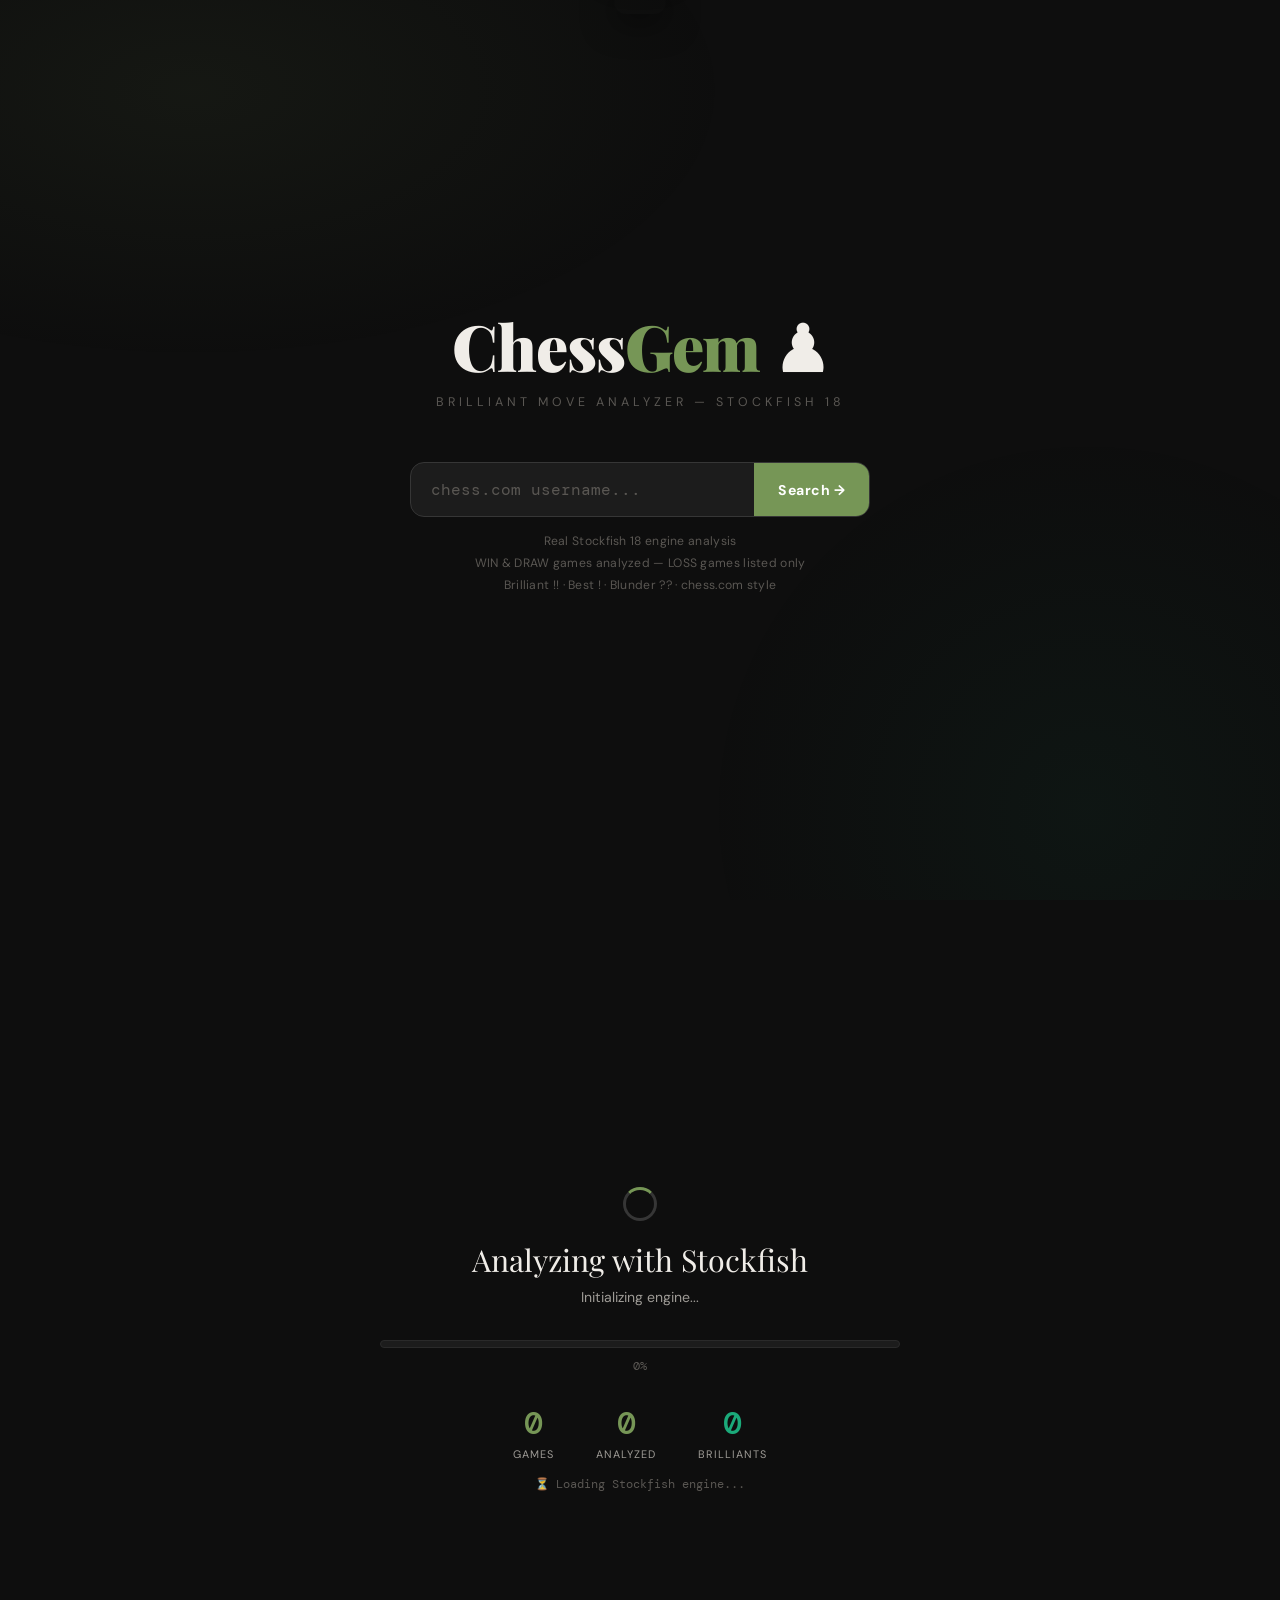
==== commit 85747280: "Rename chessgem (1).html to chessgem.html" ====
--- a/chessgem.html
+++ b/chessgem.html
@@ -498,11 +498,14 @@
 // ══════════════════════════════════════════════
 let SF=null, sfReady=false, sfQueue=[];
 let sfResolve=null, sfDepth=15;
+let sfInitResolver=null;
 
 function initStockfish(){
   return new Promise((resolve,reject)=>{
+    // Terminate any old worker cleanly
+    if(SF){try{SF.terminate();}catch(e){} SF=null; sfReady=false;}
+    sfInitResolver=resolve;
     try{
-      // stockfish.js must be in same folder as this HTML
       SF=new Worker('stockfish.js');
       SF.onmessage=e=>{
         const line=e.data;
@@ -510,14 +513,12 @@
         else if(line==='readyok'){
           sfReady=true;
           setSFStatus('✅ Stockfish 18 ready!','ready');
-          resolve();
+          if(sfInitResolver){sfInitResolver();sfInitResolver=null;}
         }
         else if(sfResolve&&line.startsWith('bestmove')){
-          // Done
           sfResolve(null);sfResolve=null;
         }
         else if(sfResolve&&line.startsWith('info')&&line.includes('score')){
-          // Parse score
           const m=line.match(/score (cp|mate) (-?\d+)/);
           if(m){
             const type=m[1],val=parseInt(m[2]);
@@ -527,11 +528,33 @@
         }
       };
       SF.onerror=err=>{
-        setSFStatus('❌ stockfish.js not found — place it in same folder!','error');
-        reject(err);
+        if(!sfReady){
+          // Never initialized — file missing or blocked
+          setSFStatus('❌ stockfish.js not found — place it in same folder!','error');
+          reject(err);
+        } else {
+          // Was working, then crashed (memory/tab pressure)
+          setSFStatus('⚠️ Engine crashed — restarting...','error');
+          addLog('⚠️ Stockfish crashed mid-analysis. Restarting...');
+          sfReady=false;
+          // Pending eval resolve karo taaki hang na ho
+          if(sfResolve){sfResolve(0);sfResolve=null;}
+          // Restart silently
+          initStockfish().then(()=>{
+            setSFStatus('✅ Stockfish restarted!','ready');
+            addLog('✅ Engine restarted successfully.');
+          }).catch(()=>{
+            setSFStatus('❌ Engine restart failed — analysis may be incomplete','error');
+          });
+        }
       };
       SF.postMessage('uci');
-      setTimeout(()=>{if(!sfReady){setSFStatus('⚠️ Engine slow — continuing...','error');resolve();}},8000);
+      setTimeout(()=>{
+        if(!sfReady){
+          setSFStatus('⚠️ Engine slow to start — continuing without eval...','error');
+          if(sfInitResolver){sfInitResolver();sfInitResolver=null;}
+        }
+      },8000);
     }catch(e){
       setSFStatus('❌ Worker failed: '+e.message,'error');
       reject(e);
@@ -563,24 +586,33 @@
         }
         if(d>=depth&&!resolved){
           resolved=true;
-          SF.removeEventListener('message',handler);
-          SF.postMessage('stop');
+          try{SF.removeEventListener('message',handler);}catch(e){}
+          try{SF.postMessage('stop');}catch(e){}
           resolve(lastCp);
         }
       }
       if(line.startsWith('bestmove')&&!resolved){
         resolved=true;
-        SF.removeEventListener('message',handler);
+        try{SF.removeEventListener('message',handler);}catch(e){}
         resolve(lastCp);
       }
     };
-    SF.addEventListener('message',handler);
-    const pos=uciMoves.length?'position startpos moves '+uciMoves.join(' '):'position startpos';
-    SF.postMessage('ucinewgame');
-    SF.postMessage(pos);
-    SF.postMessage(`go depth ${depth}`);
+    try{SF.addEventListener('message',handler);}catch(e){resolve(0);return;}
+    try{
+      const pos=uciMoves.length?'position startpos moves '+uciMoves.join(' '):'position startpos';
+      SF.postMessage('ucinewgame');
+      SF.postMessage(pos);
+      SF.postMessage(`go depth ${depth}`);
+    }catch(e){resolve(0);return;}
     // Timeout safety
-    setTimeout(()=>{if(!resolved){resolved=true;SF.removeEventListener('message',handler);SF.postMessage('stop');resolve(lastCp);}},5000);
+    setTimeout(()=>{
+      if(!resolved){
+        resolved=true;
+        try{SF.removeEventListener('message',handler);}catch(e){}
+        try{SF.postMessage('stop');}catch(e){}
+        resolve(lastCp);
+      }
+    },5000);
   });
 }
 
